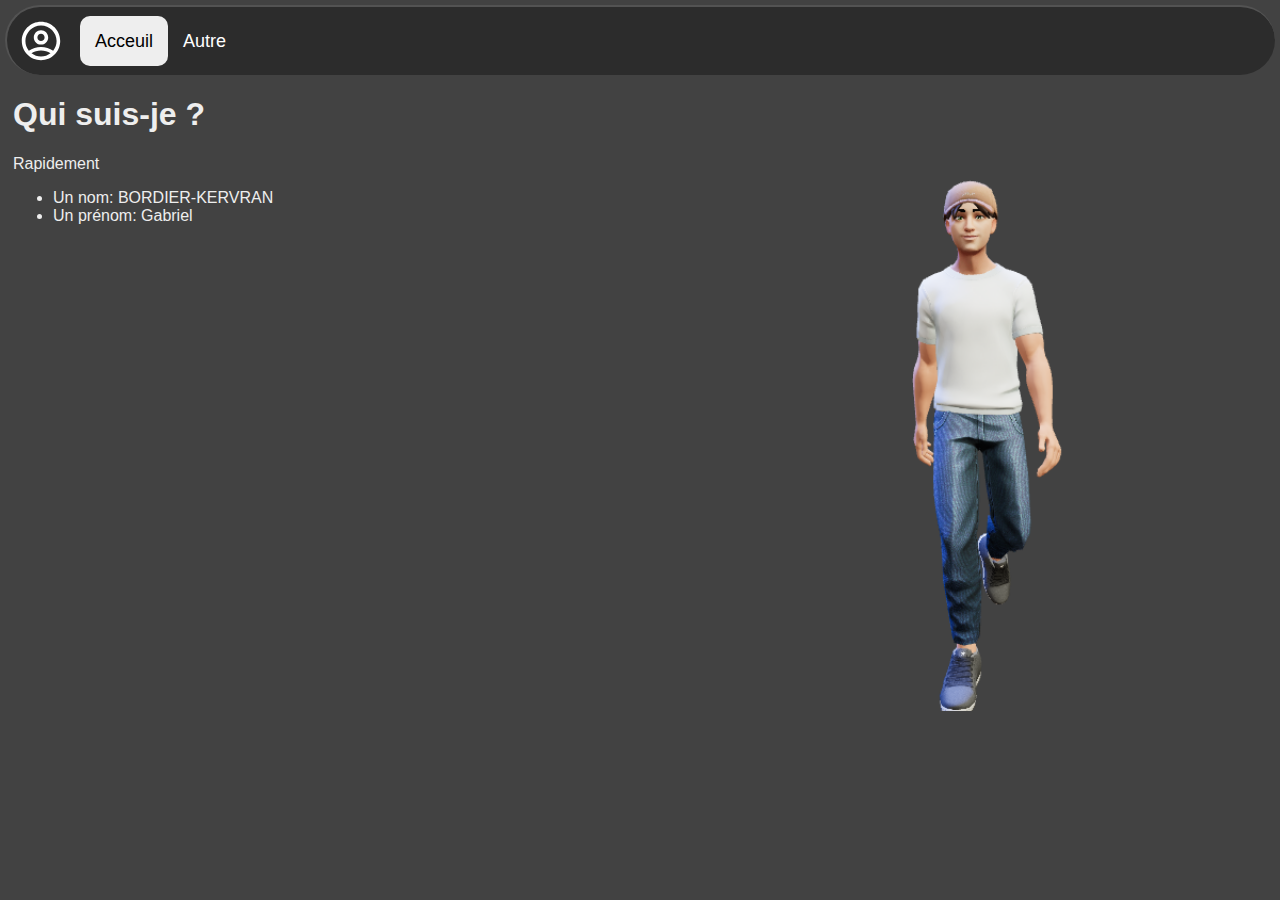
==== index.html @ 42d3404a "" ====
<!DOCTYPE html>
<html lang="en">
    <head>
        <meta charset="UTF-8" />
        <meta http-equiv="X-UA-Compatible" content="IE=edge" />
        <meta name="viewport" content="width=device-width, initial-scale=1.0" />
        <title>Page d'acceuil | Évaluation de SNT</title>
        <link rel="stylesheet" href="Css/main.css" />
        <script src="javascript.js"></script>
    </head>
    <body>
        <header>
            <img src="Medias/account_icon.svg" height="48dp" />
            <span class="cursor"></span>
            <span href="" id="MainLink">Acceuil</span>
            <span href="" id="PresentLink">Autre</span>
        </header>
        <div id="page">
            <iframe id="me" src="Pages/me.html" frameborder="0"></iframe>
            <iframe id="present" src="Pages/present.html" frameborder="0"></iframe>
        </div>
    </body>
</html>
---- Css/main.css ----
* {
    margin: 0;
    padding: 0;
    box-sizing: border-box;
    color: #eee;
    font-family: "Segoe UI", Tahoma, Geneva, Verdana, sans-serif;
}
*:not(iframe, body) {
    transition: all 0.4s 0.2s cubic-bezier(1, 0.14, 0.01, 1.5), width 1s, color .2s;
}
body {
    min-height: 100vh;
    background-color: #424242;
    padding: 5px;
    overflow-x: hidden;
    width: 100vw;
    display: flex;
    flex-direction: column;
}
header {
    z-index: 1;
    display: flex;
    gap: 30px;
    background-color: #0005;
    border-radius: 100px;
    padding: 10px;
    align-items: center;
    font-size: large;
    border-left: #535353 2px solid;
    border-top: #535353 2px solid;
}
.cursor {
    z-index: 0;
    position: absolute;
    content: "";
    height: 50px;
    width: var(--W);
    background-color: #eee;
    border-radius: 10px;
    margin-left: var(--M);
    transition: all 0.2s ease-in-out;
}
header:hover > .cursor {
    width: calc(var(--W) + 20px);
    margin-left: calc(var(--M) - 10px);
    border-radius: 100px;
    height: 52px;
}
span:not(.cursor) {
    z-index: 1;
    cursor: pointer;
    user-select: none;
    -ms-user-select: none;
    -webkit-user-select: none;
}

#page {
    display: flex;
    width: 200vw;
    flex: 1;
    flex-direction: row;
    overflow: auto;
    transition: none;
}

iframe {
    width: 100vw;
    transition: all 0.4s 0.2s
}
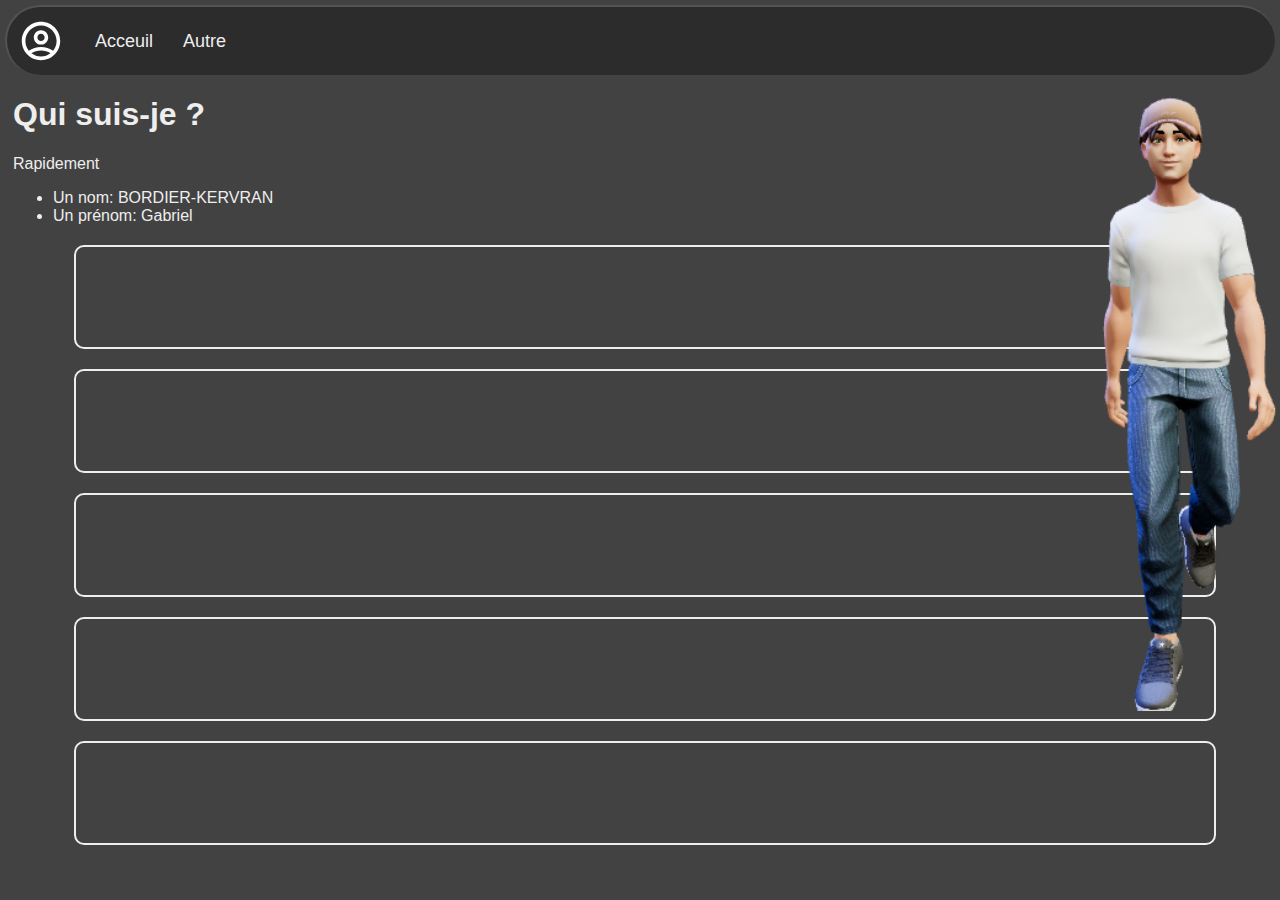
==== commit 76aa7dbe: "Update index.html" ====
--- a/index.html
+++ b/index.html
@@ -5,19 +5,19 @@
         <meta http-equiv="X-UA-Compatible" content="IE=edge" />
         <meta name="viewport" content="width=device-width, initial-scale=1.0" />
         <title>Page d'acceuil | Évaluation de SNT</title>
-        <link rel="stylesheet" href="Css/main.css" />
+        <link rel="stylesheet" href="css/main.css" />
         <script src="javascript.js"></script>
     </head>
     <body>
         <header>
-            <img src="Medias/account_icon.svg" height="48dp" />
+            <img src="medias/account_icon.svg" height="48dp" />
             <span class="cursor"></span>
-            <span href="" id="MainLink">Acceuil</span>
-            <span href="" id="PresentLink">Autre</span>
+            <span id="MainLink">Acceuil</span>
+            <span id="PresentLink">Autre</span>
         </header>
         <div id="page">
-            <iframe id="me" src="Pages/me.html" frameborder="0"></iframe>
-            <iframe id="present" src="Pages/present.html" frameborder="0"></iframe>
+            <iframe id="me" src="pages/me.html" frameborder="0"></iframe>
+            <iframe id="present" src="pages/present.html" frameborder="0"></iframe>
         </div>
     </body>
 </html>
--- a/css/main.css
+++ b/css/main.css
@@ -0,0 +1,69 @@
+* {
+    margin: 0;
+    padding: 0;
+    box-sizing: border-box;
+    color: #eee;
+    font-family: "Segoe UI", Tahoma, Geneva, Verdana, sans-serif;
+}
+*:not(iframe, body, .page) {
+    transition: all 0.4s 0.2s cubic-bezier(1, 0.14, 0.01, 1.5), width 1s, color .2s;
+}
+body {
+    min-height: 100vh;
+    background-color: #424242;
+    padding: 5px;
+    overflow-x: hidden;
+    width: 100vw;
+    display: flex;
+    flex-direction: column;
+}
+header {
+    z-index: 1;
+    display: flex;
+    gap: 30px;
+    background-color: #0005;
+    border-radius: 100px;
+    padding: 10px;
+    align-items: center;
+    font-size: large;
+    border-left: #535353 2px solid;
+    border-top: #535353 2px solid;
+}
+.cursor {
+    z-index: 0;
+    position: absolute;
+    content: "";
+    height: 50px;
+    width: var(--W);
+    background-color: #eee;
+    border-radius: 10px;
+    margin-left: var(--M);
+    transition: all 0.2s ease-in-out;
+}
+header:hover > .cursor {
+    width: calc(var(--W) + 20px);
+    margin-left: calc(var(--M) - 10px);
+    border-radius: 100px;
+    height: 52px;
+}
+span:not(.cursor) {
+    z-index: 1;
+    cursor: pointer;
+    user-select: none;
+    -ms-user-select: none;
+    -webkit-user-select: none;
+}
+
+#page {
+    display: flex;
+    width: 200vw;
+    flex: 1;
+    flex-direction: row;
+    overflow: auto;
+    transition: none;
+}
+
+iframe {
+    width: 100vw;
+    transition: all 0.4s 0.2s
+}
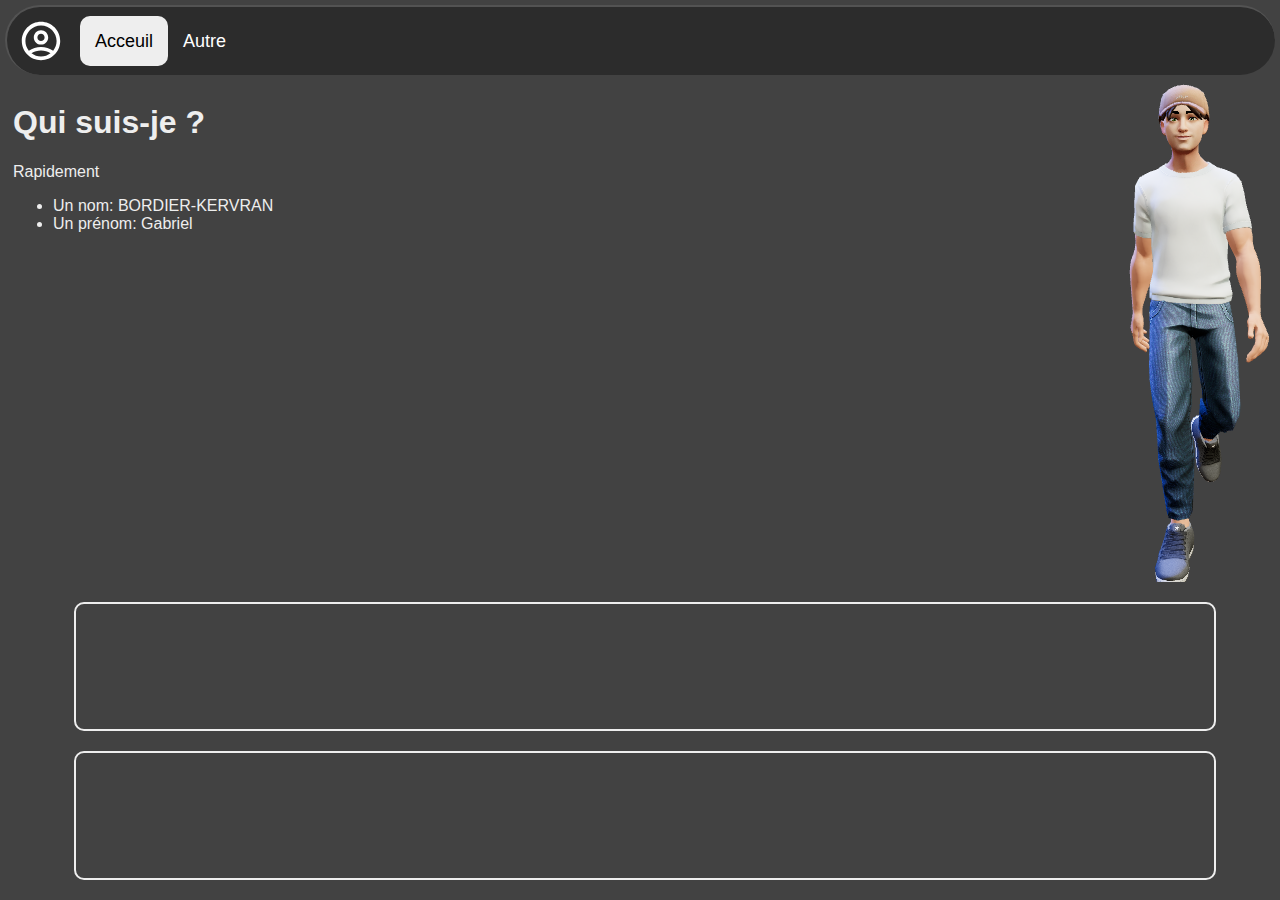
==== commit 4b25f31b: "fr" ====
--- a/index.html
+++ b/index.html
@@ -1,5 +1,5 @@
 <!DOCTYPE html>
-<html lang="en">
+<html lang="fr">
     <head>
         <meta charset="UTF-8" />
         <meta http-equiv="X-UA-Compatible" content="IE=edge" />
--- a/css/main.css
+++ b/css/main.css
@@ -65,5 +65,10 @@
 
 iframe {
     width: 100vw;
-    transition: all 0.4s 0.2s
+    transition: all .2s;
 }
+
+.animStop * {
+    transition: none !important;
+    animation: none !important;
+}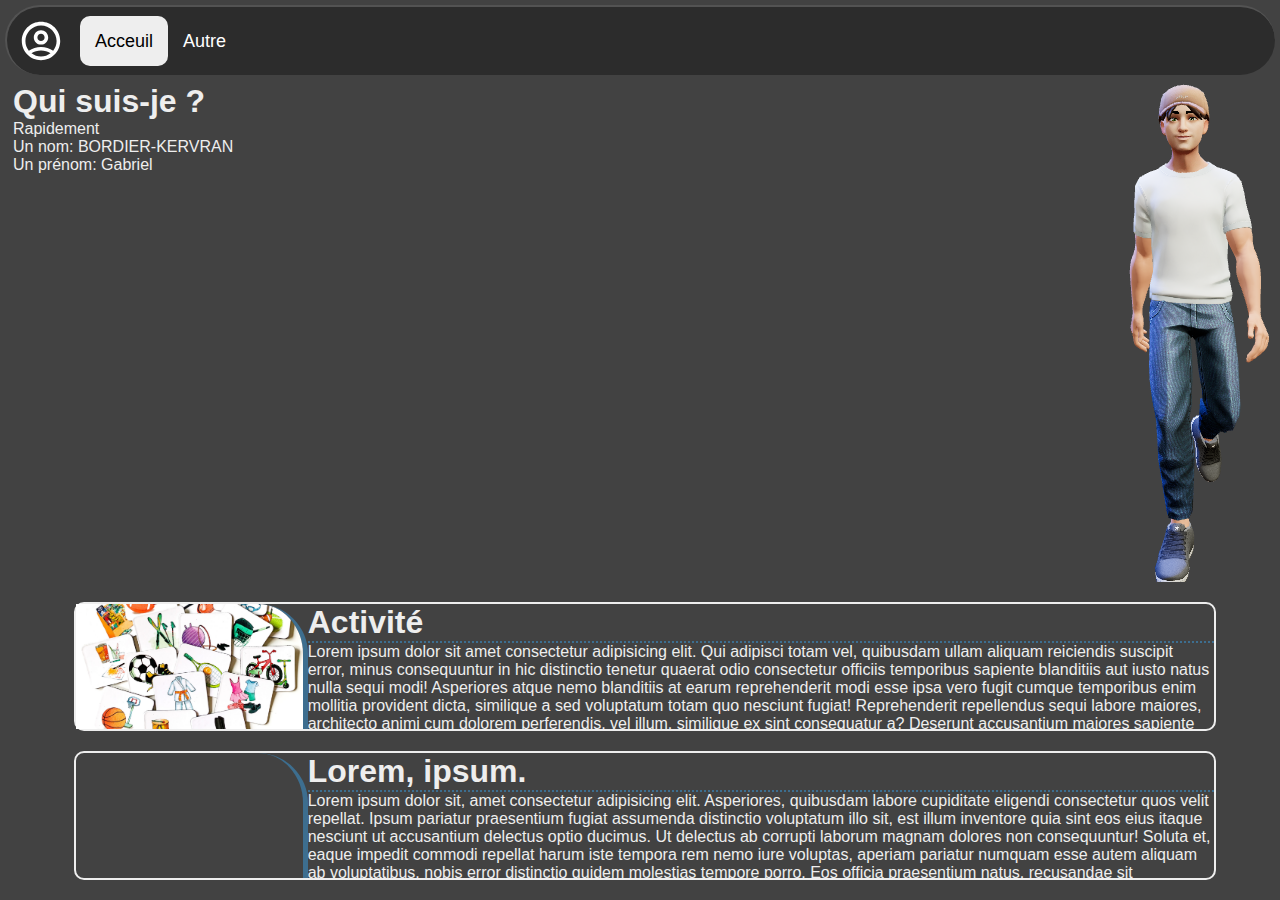
==== commit 1d9befd5: "favicon" ====
--- a/index.html
+++ b/index.html
@@ -7,6 +7,13 @@
         <title>Page d'acceuil | Évaluation de SNT</title>
         <link rel="stylesheet" href="css/main.css" />
         <script src="javascript.js"></script>
+        <link rel="icon" type="image/png" sizes="48x48" href="medias/favicon/favicon-48.png"/>
+        <link rel="icon" type="image/png" sizes="32x32" href="medias/favicon/favicon-32.png">
+        <link rel="icon" type="image/png" sizes="16x16" href="medias/favicon/favicon-16.png">
+        <link rel="icon" type="image/png" sizes="96x96" href="medias/favicon/favicon-96.png"/>
+        <link rel="icon" type="image/png" sizes="128x128" href="medias/favicon/favicon-128.png">
+        <link rel="icon" type="image/png" sizes="256x256" href="medias/favicon/favicon-256.png">
+        <link rel="icon" type="image/svg" href="medias/favicon/favicon.svg">
     </head>
     <body>
         <header>
--- a/css/main.css
+++ b/css/main.css
@@ -66,9 +66,9 @@
 iframe {
     width: 100vw;
     transition: all .2s;
+    -ms-overflow-style: none;
+    scrollbar-width: none;
 }
-
-.animStop * {
-    transition: none !important;
-    animation: none !important;
+iframe::-webkit-scrollbar {
+    display: none;
 }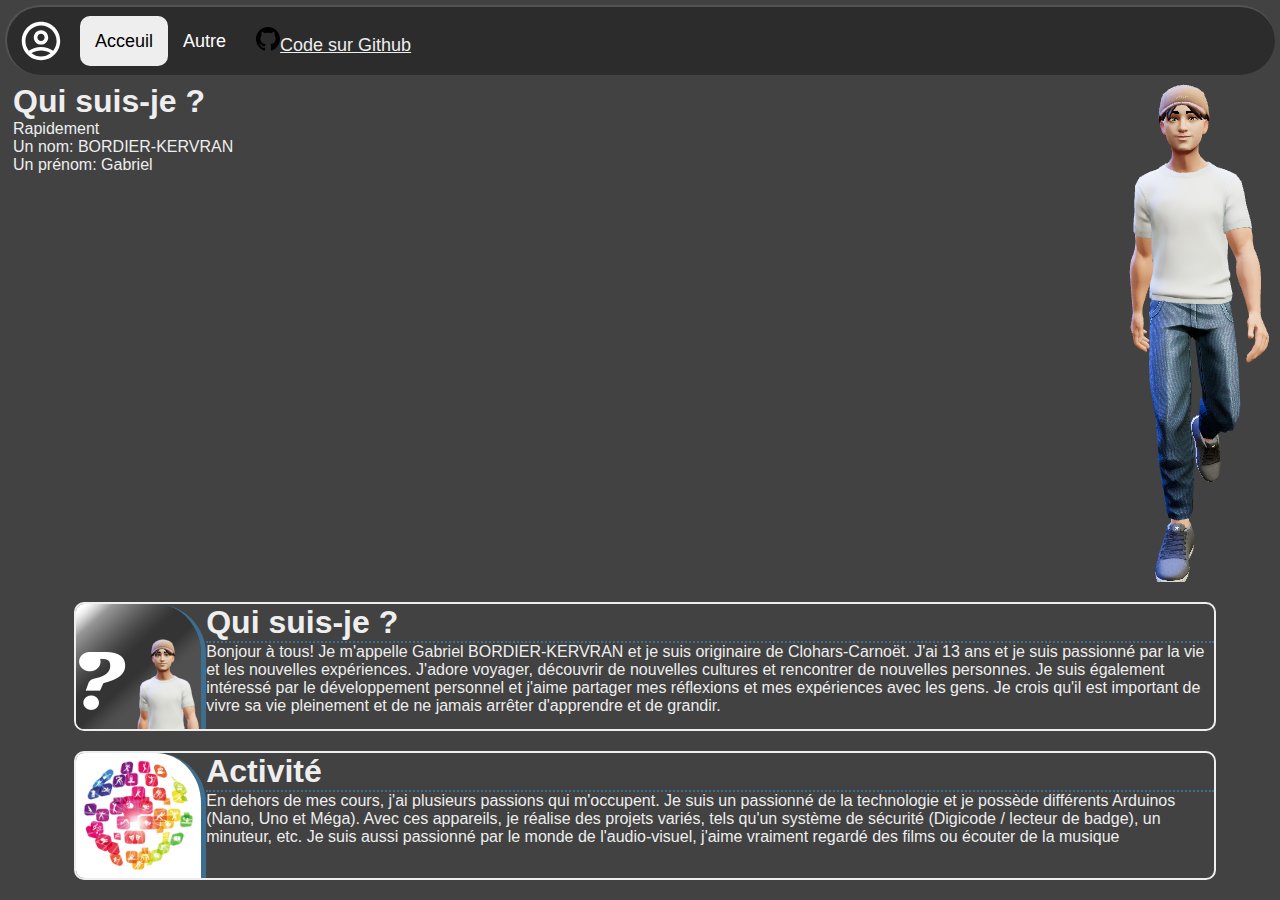
==== commit 773eec6d: "" ====
--- a/index.html
+++ b/index.html
@@ -21,6 +21,15 @@
             <span class="cursor"></span>
             <span id="MainLink">Acceuil</span>
             <span id="PresentLink">Autre</span>
+            <a href="https://github.com/bordierkervran-g/SNT--Devoir">
+                <svg aria-hidden="true" class="octicon octicon-mark-github" height="24" version="1.1" viewBox="0 0 16 16" width="24">
+                    <path fill-rule="evenodd" d="M8 0C3.58 0 0 3.58 0 8c0 3.54 2.29 6.53 5.47
+                                                 7.59.4.07.55-.17.55-.38 0-.19-.01-.82-.01-1.49-2.01.37-2.53-.49-2.69-.94-.09-.23-.48-.94-.82-1.13-.28-.15-.68-.52-.01-.53.63-.01
+                                                 1.08.58 1.23.82.72 1.21 1.87.87 2.33.66.07-.52.28-.87.51-1.07-1.78-.2-3.64-.89-3.64-3.95 0-.87.31-1.59.82-2.15-.08-.2-.36-1.02.08-2.12
+                                                 0 0 .67-.21 2.2.82.64-.18 1.32-.27 2-.27.68 0 1.36.09 2 .27 1.53-1.04 2.2-.82 2.2-.82.44 1.1.16 1.92.08 2.12.51.56.82 1.27.82 2.15 0
+                                                 3.07-1.87 3.75-3.65 3.95.29.25.54.73.54 1.48 0 1.07-.01 1.93-.01 2.2 0 .21.15.46.55.38A8.013 8.013 0 0 0 16 8c0-4.42-3.58-8-8-8z">
+                    </path>
+            </svg>Code sur Github</a>
         </header>
         <div id="page">
             <iframe id="me" src="pages/me.html" frameborder="0"></iframe>
